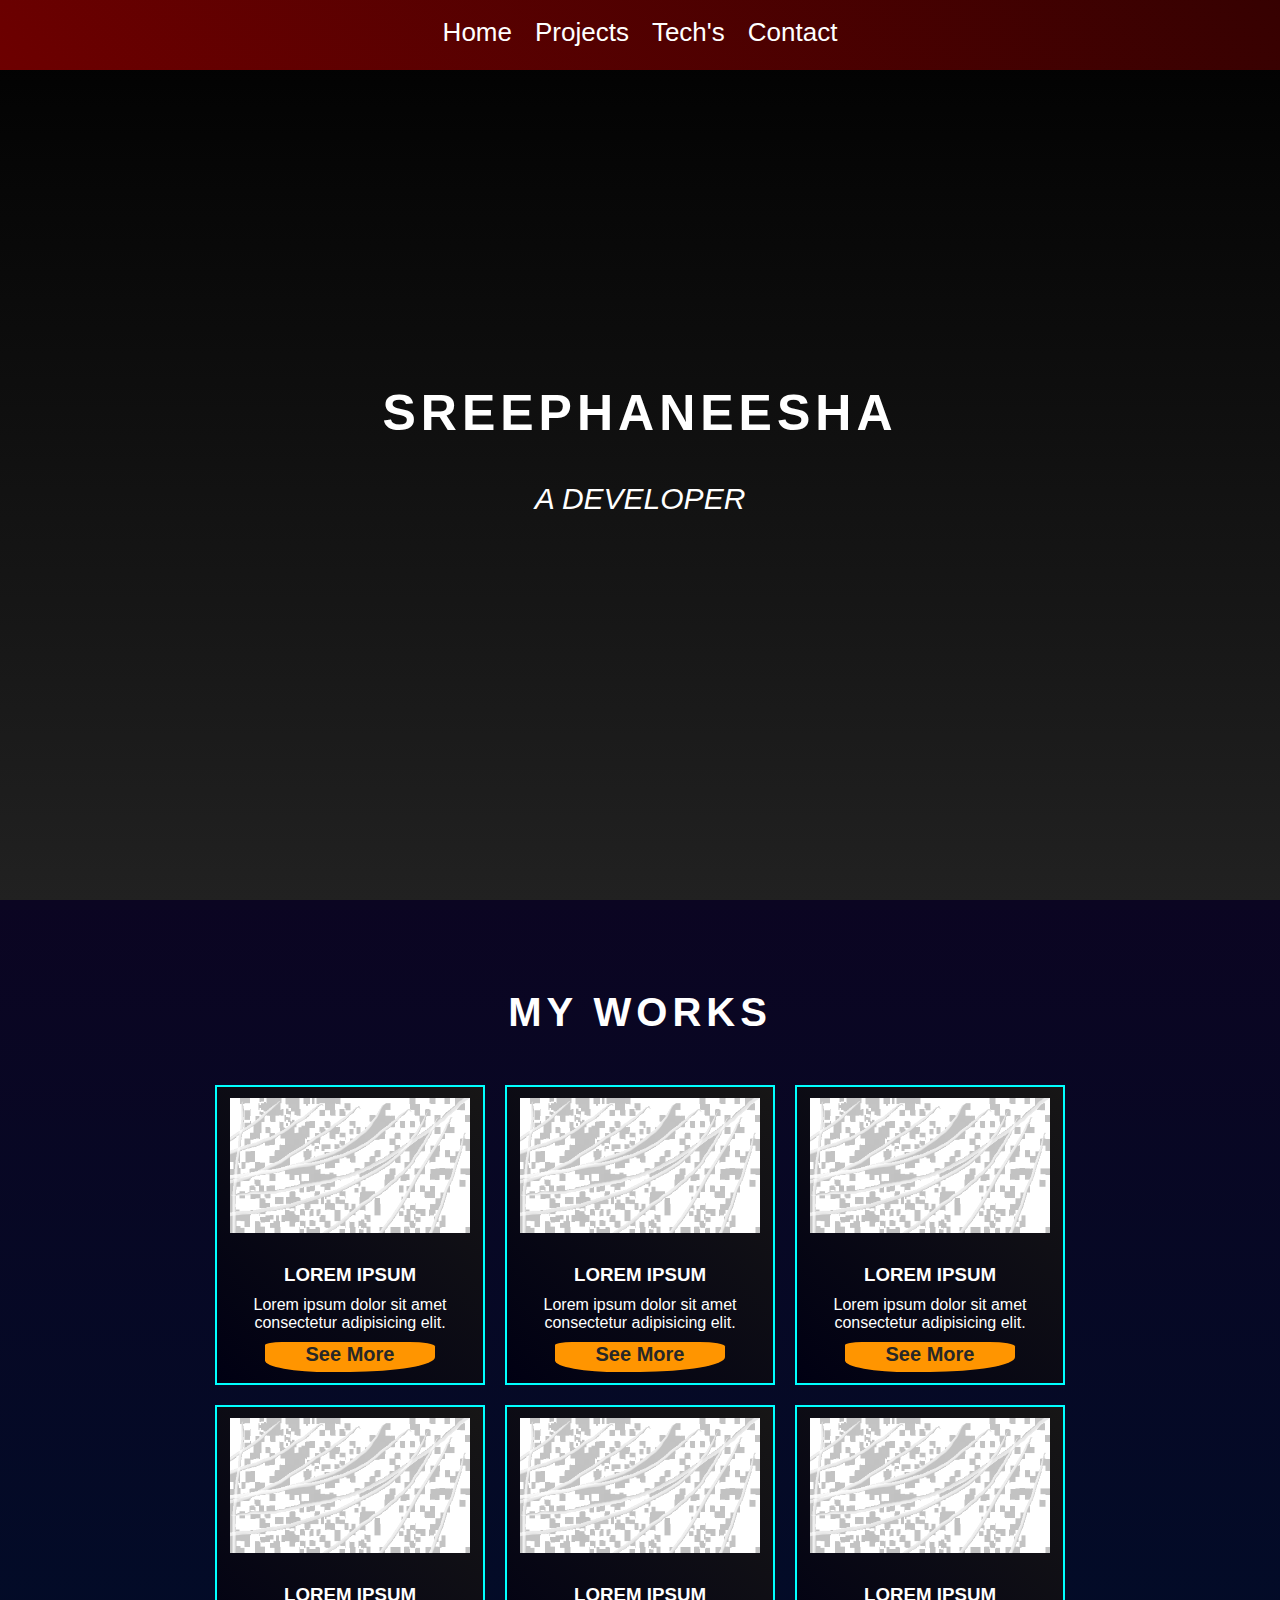
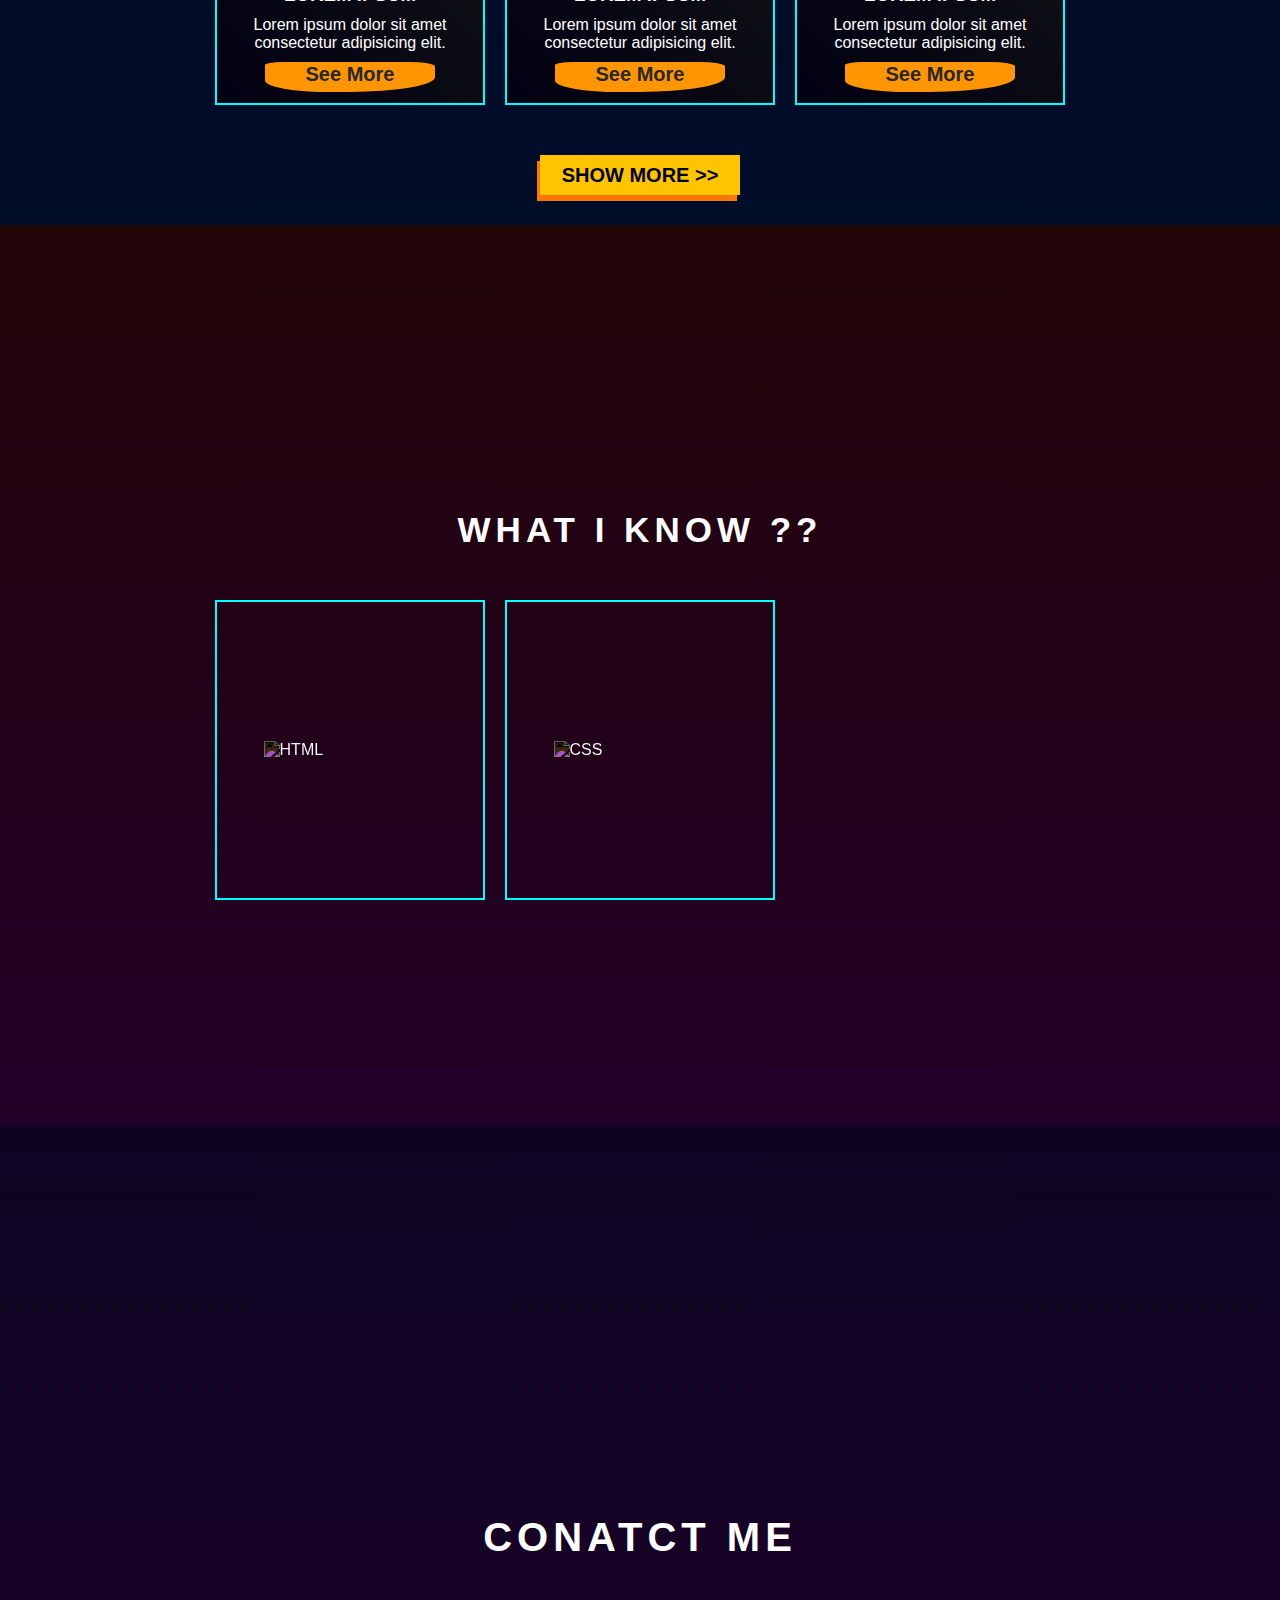
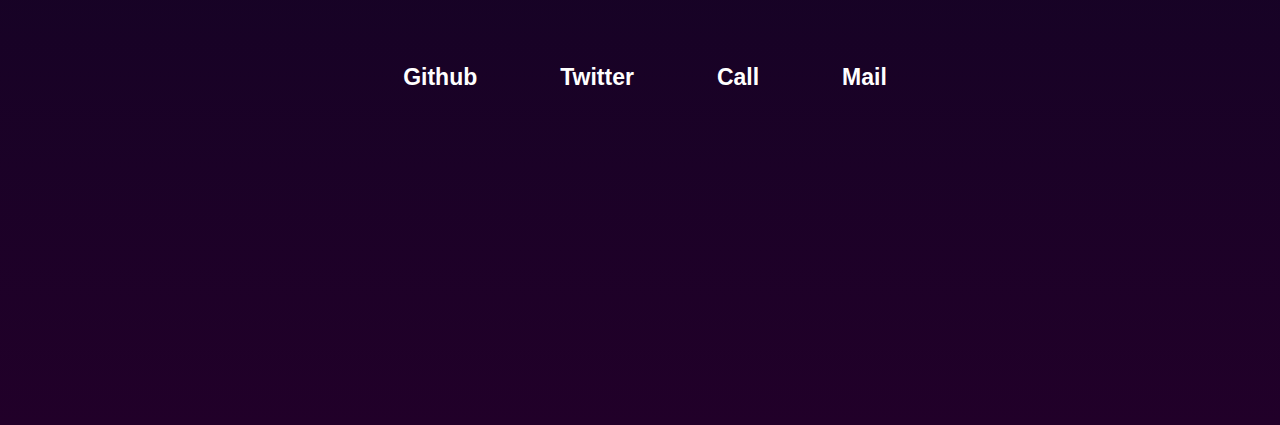
==== index.html @ a1362d05 "Initial commit" ====
<!DOCTYPE html>
<html lang="en">

<head>
    <meta charset="UTF-8">
    <meta name="viewport" content="width=device-width, initial-scale=1.0">
    <title>Portfolio</title>
    <link rel="stylesheet" href="styles.css">
    <link rel="stylesheet" href="https://use.fontawesome.com/releases/v5.8.2/css/all.css"
        integrity="sha384-oS3vJWv+0UjzBfQzYUhtDYW+Pj2yciDJxpsK1OYPAYjqT085Qq/1cq5FLXAZQ7Ay" crossorigin="anonymous">
</head>

<body>
    <header id="header">
        <nav id="navbar">
            <ul>
                <li><a href="#welcome-section">Home</a></li>
                <li><a href="#projects">Projects</a></li>
                <li><a href="#tech-stack">Tech's</a></li>
                <li><a href="#profile">Contact</a></li>
            </ul>
        </nav>

    </header>

    <section id="welcome-section">
        <h1>SREEPHANEESHA</h1>
        <p>A DEVELOPER</p>
    </section>

    <section id="projects">
        <h2>MY WORKS</h2>
        <div id="works-grid">
            <div class="project-tile">
                <div class="project-img"><img src="proj.png" alt="projects"></div>
                <div class="proj-desc">
                    <h3>LOREM IPSUM</h3>
                    <p>Lorem ipsum dolor sit amet consectetur adipisicing elit.</p>
                    <a href="#"><button class="projbtn">See More</button></a>
                </div>
            </div>
            <div class="project-tile">
                <div class="project-img"><img src="proj.png" alt="projects"></div>
                <div class="proj-desc">
                    <h3>LOREM IPSUM</h3>
                    <p>Lorem ipsum dolor sit amet consectetur adipisicing elit.</p>
                    <a href="#"><button class="projbtn">See More</button></a>
                </div>
            </div>
            <div class="project-tile">
                <div class="project-img"><img src="proj.png" alt="projects"></div>
                <div class="proj-desc">
                    <h3>LOREM IPSUM</h3>
                    <p>Lorem ipsum dolor sit amet consectetur adipisicing elit.</p>
                    <a href="#"><button class="projbtn">See More</button></a>
                </div>
            </div>
            <div class="project-tile">
                <div class="project-img"><img src="proj.png" alt="projects"></div>
                <div class="proj-desc">
                    <h3>LOREM IPSUM</h3>
                    <p>Lorem ipsum dolor sit amet consectetur adipisicing elit.</p>
                    <a href="#"><button class="projbtn">See More</button></a>
                </div>
            </div>
            <div class="project-tile">
                <div class="project-img"><img src="proj.png" alt="projects"></div>
                <div class="proj-desc">
                    <h3>LOREM IPSUM</h3>
                    <p>Lorem ipsum dolor sit amet consectetur adipisicing elit.</p>
                    <a href="#"><button class="projbtn">See More</button></a>
                </div>
            </div>
            <div class="project-tile">
                <div class="project-img"><img src="proj.png" alt="projects"></div>
                <div class="proj-desc">
                    <h3>LOREM IPSUM</h3>
                    <p>Lorem ipsum dolor sit amet consectetur adipisicing elit.</p>
                    <a href="#"><button class="projbtn">See More</button></a>
                </div>
            </div>
        </div>
        <a href="https://github.com/sreephaneesha29?tab=projects" target="_blank"><button class="btn">SHOW MORE
                &gt;&gt;</button></a>
    </section>

    <section id="tech-stack">
        <h2>WHAT I KNOW ??</h2>
        <div id="stacks">
            <div class="tech">
                <div class="tech-img"><img
                        src="https://upload.wikimedia.org/wikipedia/commons/thumb/6/61/HTML5_logo_and_wordmark.svg/1200px-HTML5_logo_and_wordmark.svg.png"
                        alt="HTML" loading="lazy"></div>
                <div class="tech-name">
                    <h3>HTML</h3>
                </div>
            </div>
            <div class="tech">
                <div class="tech-img"><img
                        src="https://upload.wikimedia.org/wikipedia/commons/thumb/d/d5/CSS3_logo_and_wordmark.svg/1200px-CSS3_logo_and_wordmark.svg.png"
                        alt="CSS" loading="lazy"></div>
                <div class="tech-name">
                    <h3>CSS</h3>
                </div>
            </div>

        </div>
    </section>

    <section id="profile">
        <h2>CONATCT ME</h2>
        <div id="contacts">
            <div class="icon"><i class="fab fa-github"></i><a href="https://github.com/sreephaneesha29"
                    id="profile-link" target="_blank">Github</a></div>
            <div class="icon"><i class="fab fa-twitter"></i><a href="https://twitter.com/phaneesh2005">Twitter</a></div>
            <div class="icon"><i class="fas fa-mobile-alt"></i><a href="tel:+917259549529">Call</a></div>
            <div class="icon"><i class="fas fa-at"></i><a href="mailto:sreephaneesha2005@gmail.com">Mail</a></div>
        </div>
    </section>

</body>

</html>
---- styles.css ----
*{
margin:0;
padding:0;
box-sizing:border-box;
font-family: sans-serif;
scroll-behavior: smooth;
}

#navbar{
    display: flex;
    justify-content: center;
    align-items: center;
height: 100%;
width: 100%;
}
#navbar ul{
    display: flex;
    justify-content: center;
    align-items: center;
    font-size: 26px;
    gap: 23px;
}
#header{
    position: fixed;
    width: 100%;
    top: 0;
    z-index: 10;
    height: 70px;
    background: linear-gradient(45deg,rgb(109, 0, 0),rgb(54, 1, 1));
}
#navbar ul li{
    list-style: none;
}
 a{
    color: white;
    text-decoration: none;
}
#navbar a::after{
    content: "";
    height:6px;
    display: block;
    width: 0%;
    background: linear-gradient(rgb(113, 237, 113),rgb(0, 61, 0));
    transition: width 0.5s ease-in-out;
    
}
#navbar a:hover::after{
    width: 100%;
    transition: width 0.3s ease-in-out;

}
#welcome-section{
 background:linear-gradient(180deg,black,rgb(33, 33, 33));
 height: 100vh;
        display: flex;
        justify-content: center;
        align-items: center;
        flex-direction: column;
        gap: 40px;
 
}
#welcome-section h1{
    color: white;
    font-size: 50px;
    letter-spacing: 5px;
}
#welcome-section p{
    color: white;
    font-size: 30px;
   font-style: italic;
}
#projects{
    background:linear-gradient(180deg,rgb(11, 5, 34),rgb(0, 13, 41));
 min-height: 100vh;
 padding-top: 90px;
padding-bottom: 30px;
 display: flex;
 justify-content: center;
 align-items: center;
 flex-direction: column;
 gap: 50px;
}
#projects h2{
    color: white;
    font-size: 40px;
    letter-spacing: 5px;
}
#works-grid{
    display: grid;
 place-items: center center;
 grid-template-columns:repeat(3,1fr);
 gap: 20px;
 
}
.project-tile{
    height: 300px;
    width: 270px;
    background: linear-gradient(45deg,rgb(0, 0, 19),rgb(23, 22, 22));
    border: 2px solid cyan;
   display: flex;
   flex-direction: column;
   justify-content: space-evenly;
   align-items: center;
   gap: 20px;
}
.project-tile:hover{
    box-shadow: 2px -1px 6px 1px lightgreen;
}
.project-img{
    width: 100%;
    display: flex;
    justify-content: center;
   align-items: center;
}
.project-img img{
width: 90%;
aspect-ratio: 16/9;
}
.proj-desc{
    color: white;
    display: flex;
   flex-direction: column;
   justify-content: center;
  align-items:center;
  text-align: center;
  gap: 10px;
  width: 100%;
}
.projbtn{
    width: 170px;
    height: 30px;
    background-color: rgb(255, 149, 0);
    border: none;
    border-radius: 10% 15% 50% 38%;
    font-size: 20px;
    padding-bottom: 5px;
    cursor: pointer;
    transition: border-radius 0.2s ease-out;
    color: rgb(39, 39, 39);
    font-weight: 600;
}
.projbtn:hover{
    border-radius: 40% 20% 30% 5%;
}
#tech-stack{
    background:linear-gradient(180deg,rgb(34, 5, 7),rgb(34, 0, 41));
    min-height: 100vh;
    padding-top: 90px;
    padding-bottom: 30px;
    display: flex;
    justify-content: center;
    align-items: center;
    flex-direction: column;
    gap: 50px;
}

#tech-stack h2{
    color: white;
    font-size: 35px;
    letter-spacing: 5px;
    text-align: center;
}
#stacks{
    display: grid;
    place-items: center center;
    grid-template-columns:repeat(3,1fr);
    gap: 20px;
}
.tech{
    height: 300px;
    width: 270px;
    border: 2px solid cyan;
   position: relative;
}
.tech:hover{
    box-shadow: 2px -1px 6px 1px lightgreen;
}
.tech-img{
    display:grid;
    place-items: center center;
    width: 100%;
    height: 100%;
}
.tech-img img{
    width: 65%;
    filter: invert(1);
}
.tech-name{
position: absolute;
color: white;
font-size: 25px;
text-align: center;
width: 100%;
background: rgb(5, 5, 5);
bottom: 0;
transition: all 0.2s ease-in-out;
visibility: hidden;
}

.tech:hover .tech-name{
 visibility: visible;
    transition: all 0.5s ease-in-out;
}
#profile{
    background:linear-gradient(180deg,rgb(12, 5, 34),rgb(33, 0, 41));
    min-height: 100vh;
    padding-top: 90px;
    padding-bottom: 30px;
    display: flex;
    justify-content: center;
    align-items: center;
    flex-direction: column;
    gap: 100px;
}
.btn{
    border: none;
    width: 200px;
    height: 40px;
    font-size: 20px;
    font-weight: 600;
    background-color: rgb(255, 196, 0);
    transition: box-shadow 0.22s ease-in-out;
    box-shadow: -3px 6px 0px 0px rgb(255 118 0);
}
.btn:hover{
    background-color: rgb(230, 176, 0);
}
.btn:active{
    box-shadow: none;
}
#profile h2{
    color: white;
    font-size: 40px;
    letter-spacing: 5px;
}
#contacts{
    display: flex;
    justify-content: center;
    align-items: center;
    gap: 65px;

}
.icon{
padding: 4px;
color: white;
font-weight: 600;
gap: 10px;
font-size: 23px;
display: flex;
align-items: center;
justify-content: center;
}
.icon:hover{
    transform: translateY(10px);
    transition: transform 0.2s ease-in-out;
}
@media only screen and (max-width:900px){
    #works-grid{
        grid-template-columns:repeat(2,1fr);
    }
    #stacks{
        grid-template-columns:repeat(2,1fr);
    }
}
@media only screen and (max-width:590px){
    #works-grid{
        grid-template-columns:repeat(1,1fr);
    }
    #stacks{
        grid-template-columns:repeat(1,1fr);
    }
    #welcome-section h1{
        font-size: 30px;
    }
    #navbar ul{
        font-size: 20px;
    }
    #contacts{
        flex-direction: column;
        gap: 30px;
    }
}
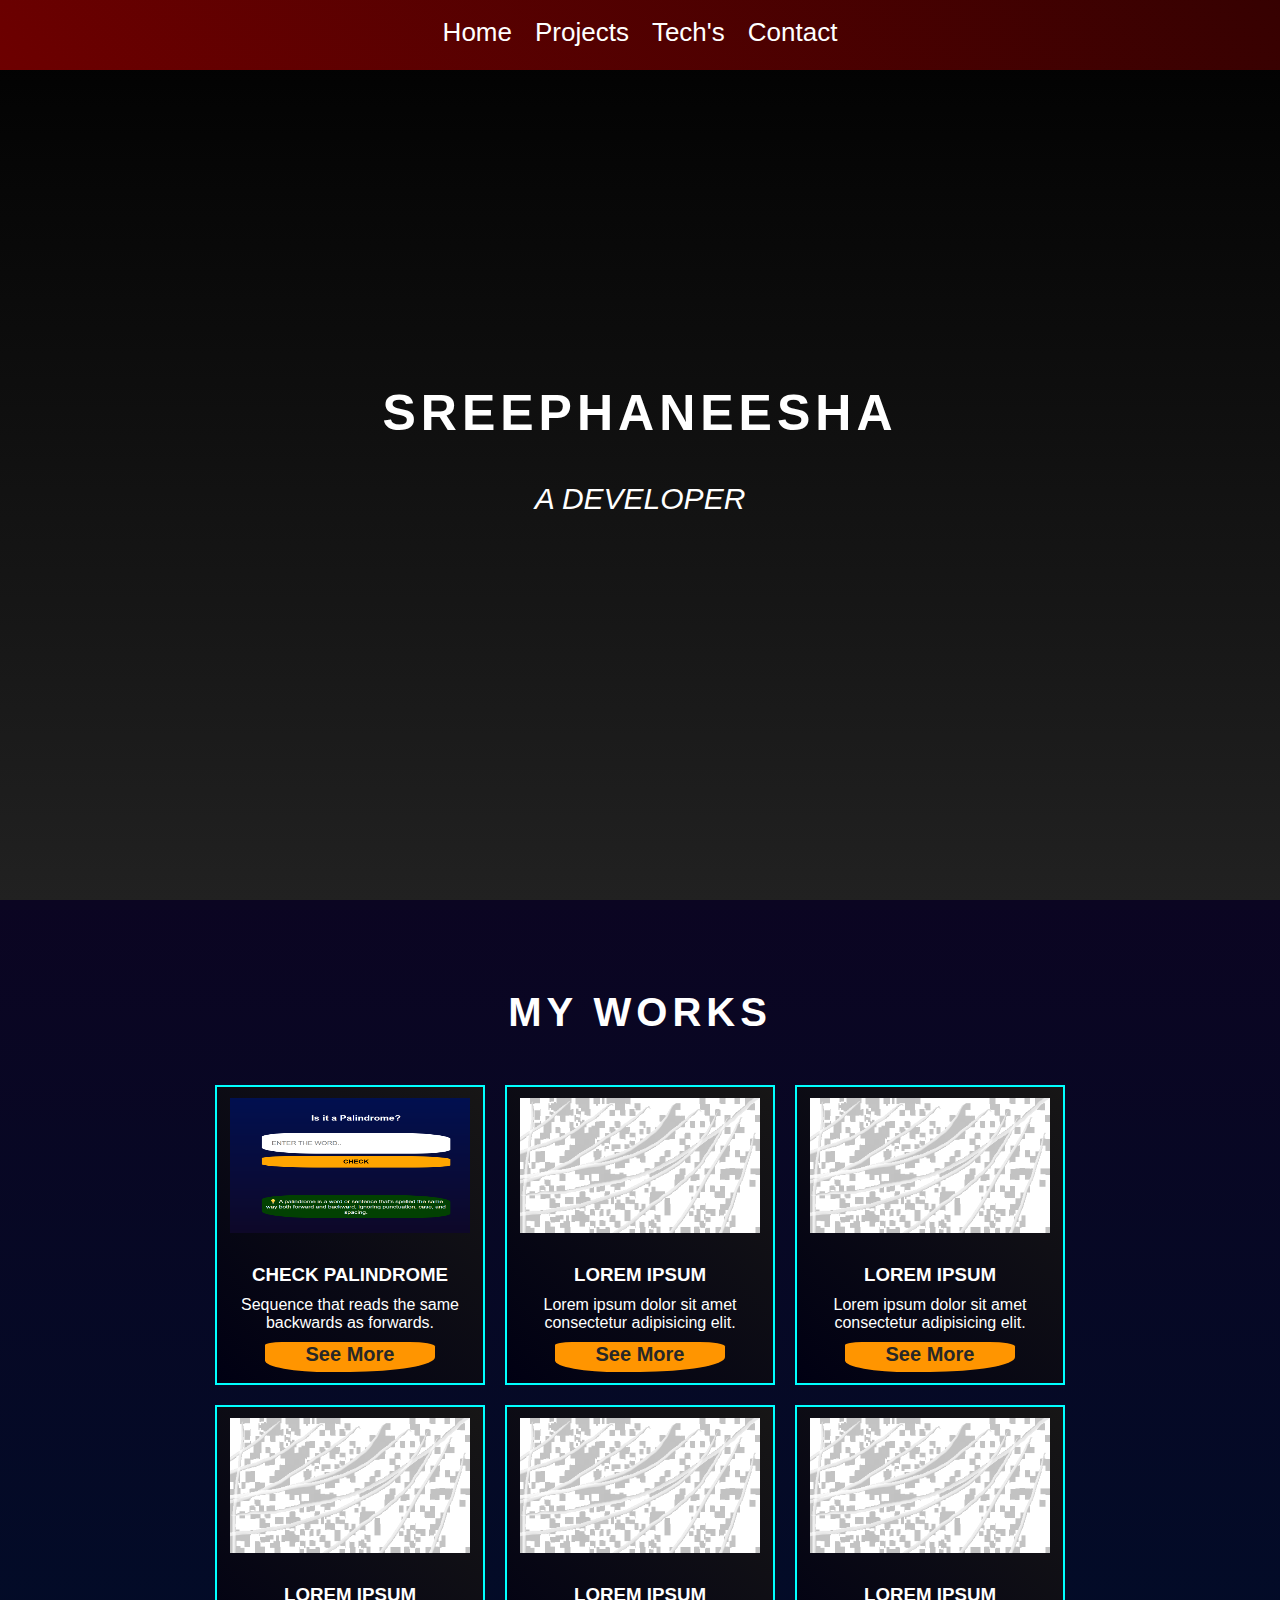
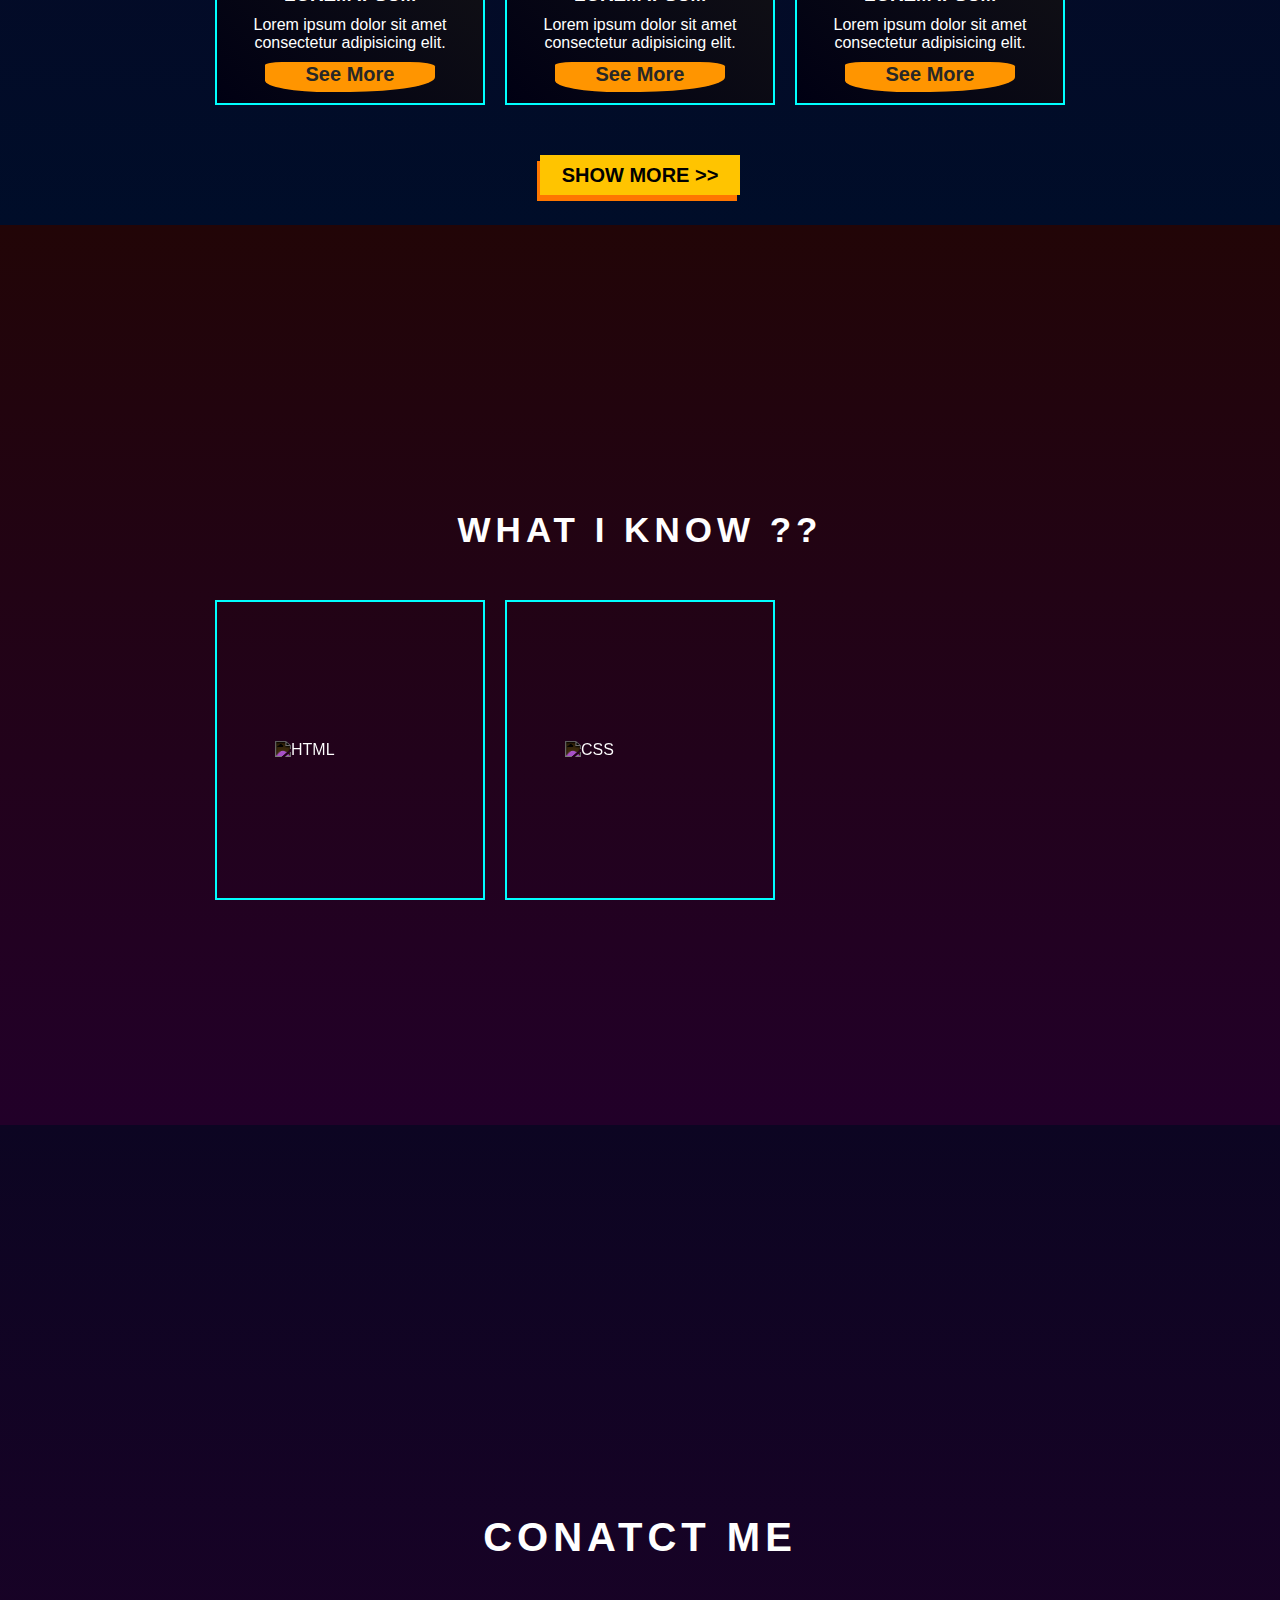
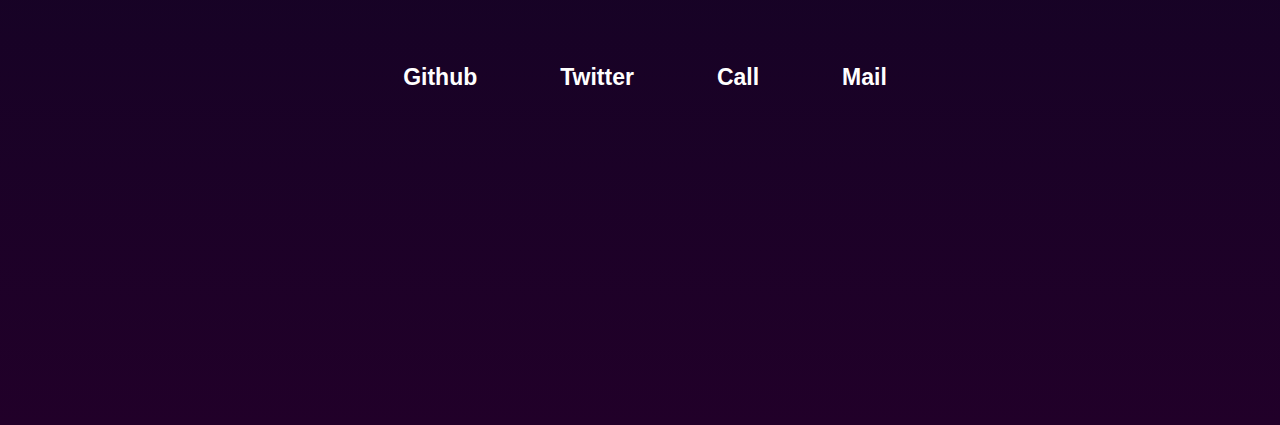
==== commit 5847e3b3: "updated" ====
--- a/index.html
+++ b/index.html
@@ -32,11 +32,11 @@
         <h2>MY WORKS</h2>
         <div id="works-grid">
             <div class="project-tile">
-                <div class="project-img"><img src="proj.png" alt="projects"></div>
+                <div class="project-img"><img src="pali.png" alt="projects"></div>
                 <div class="proj-desc">
-                    <h3>LOREM IPSUM</h3>
-                    <p>Lorem ipsum dolor sit amet consectetur adipisicing elit.</p>
-                    <a href="#"><button class="projbtn">See More</button></a>
+                    <h3>CHECK PALINDROME</h3>
+                    <p>Sequence that reads the same backwards as forwards.</p>
+                    <a href="https://palindrome-check-spk.vercel.app/"><button class="projbtn">See More</button></a>
                 </div>
             </div>
             <div class="project-tile">
@@ -92,7 +92,10 @@
                         src="https://upload.wikimedia.org/wikipedia/commons/thumb/6/61/HTML5_logo_and_wordmark.svg/1200px-HTML5_logo_and_wordmark.svg.png"
                         alt="HTML" loading="lazy"></div>
                 <div class="tech-name">
-                    <h3>HTML</h3>
+                    <a href="https://www.freecodecamp.org/certification/sreephaneesha2005/responsive-web-design"
+                        target="_blank">
+                        <h3>HTML</h3>
+                    </a>
                 </div>
             </div>
             <div class="tech">
@@ -100,7 +103,10 @@
                         src="https://upload.wikimedia.org/wikipedia/commons/thumb/d/d5/CSS3_logo_and_wordmark.svg/1200px-CSS3_logo_and_wordmark.svg.png"
                         alt="CSS" loading="lazy"></div>
                 <div class="tech-name">
-                    <h3>CSS</h3>
+                    <a href="https://www.freecodecamp.org/certification/sreephaneesha2005/responsive-web-design"
+                        target="_blank">
+                        <h3>CSS</h3>
+                    </a>
                 </div>
             </div>
 
--- a/styles.css
+++ b/styles.css
@@ -182,7 +182,7 @@
     height: 100%;
 }
 .tech-img img{
-    width: 65%;
+    width: 150px;
     filter: invert(1);
 }
 .tech-name{
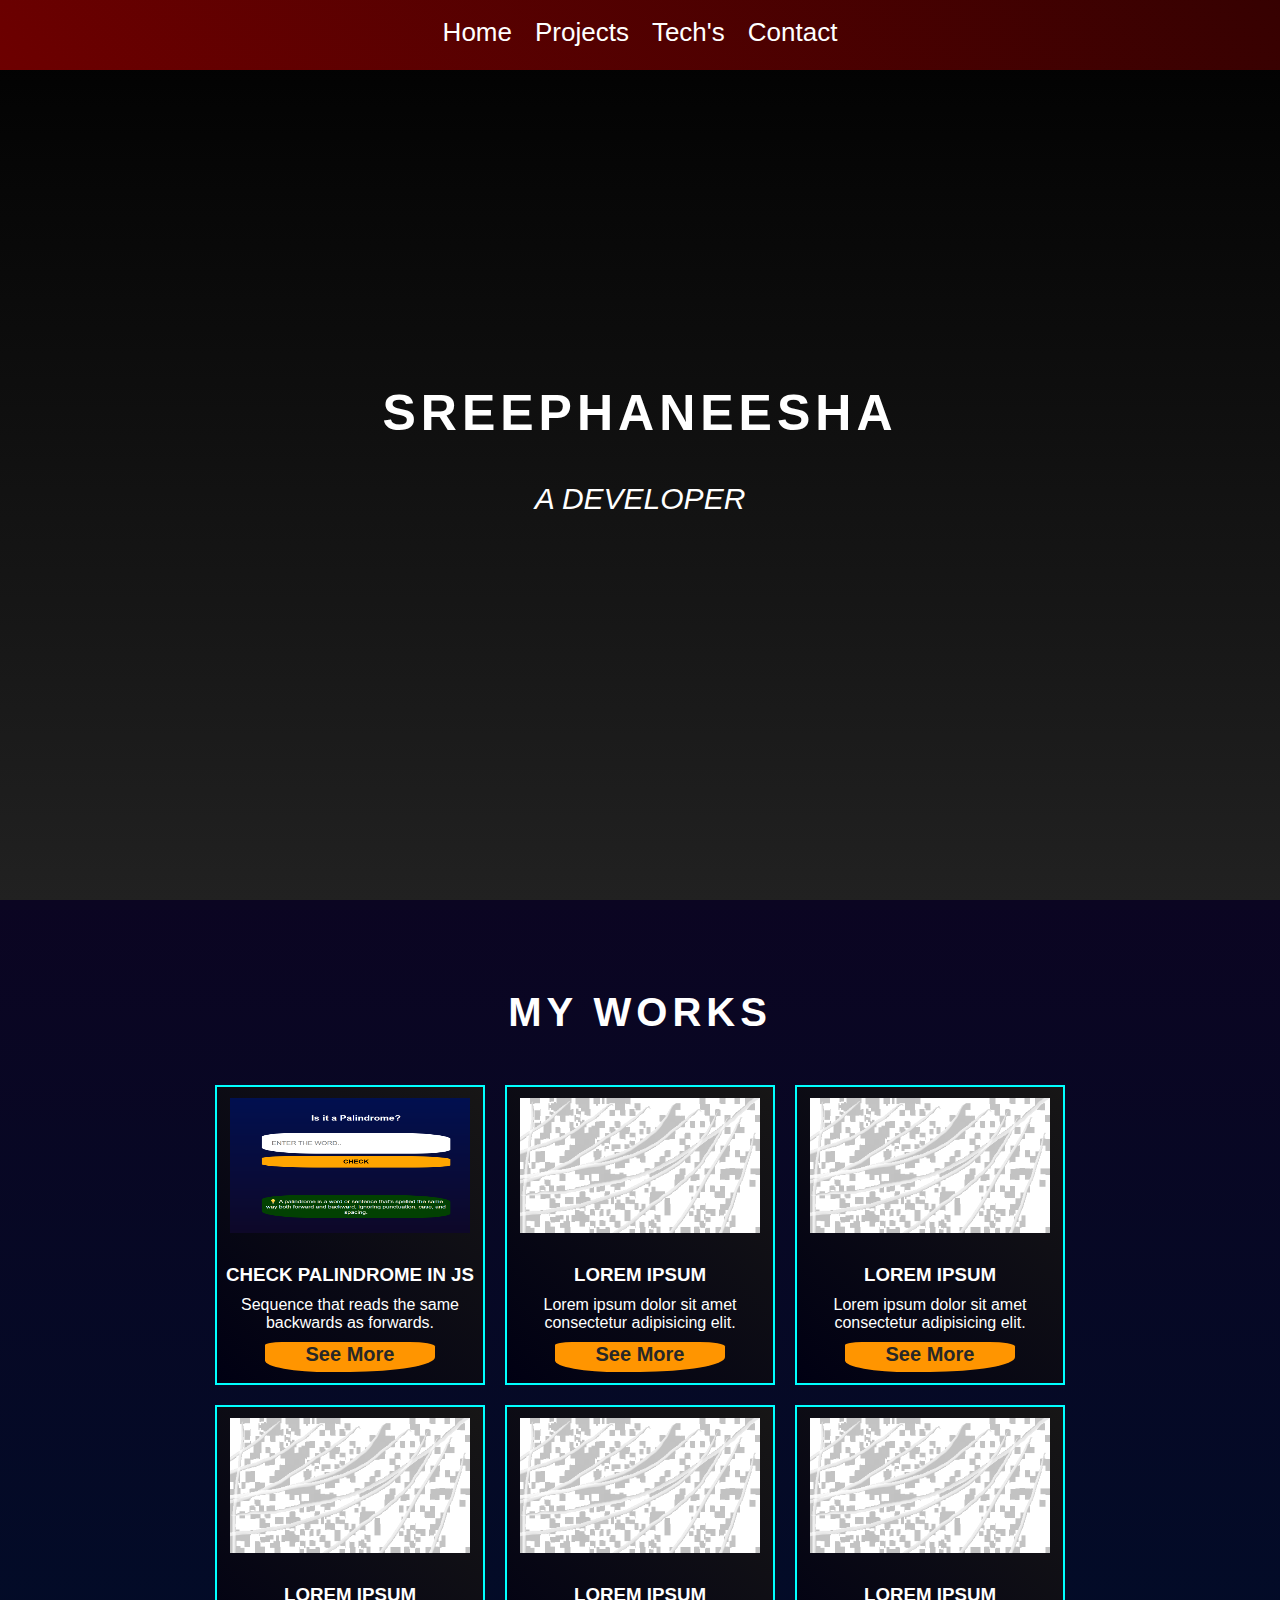
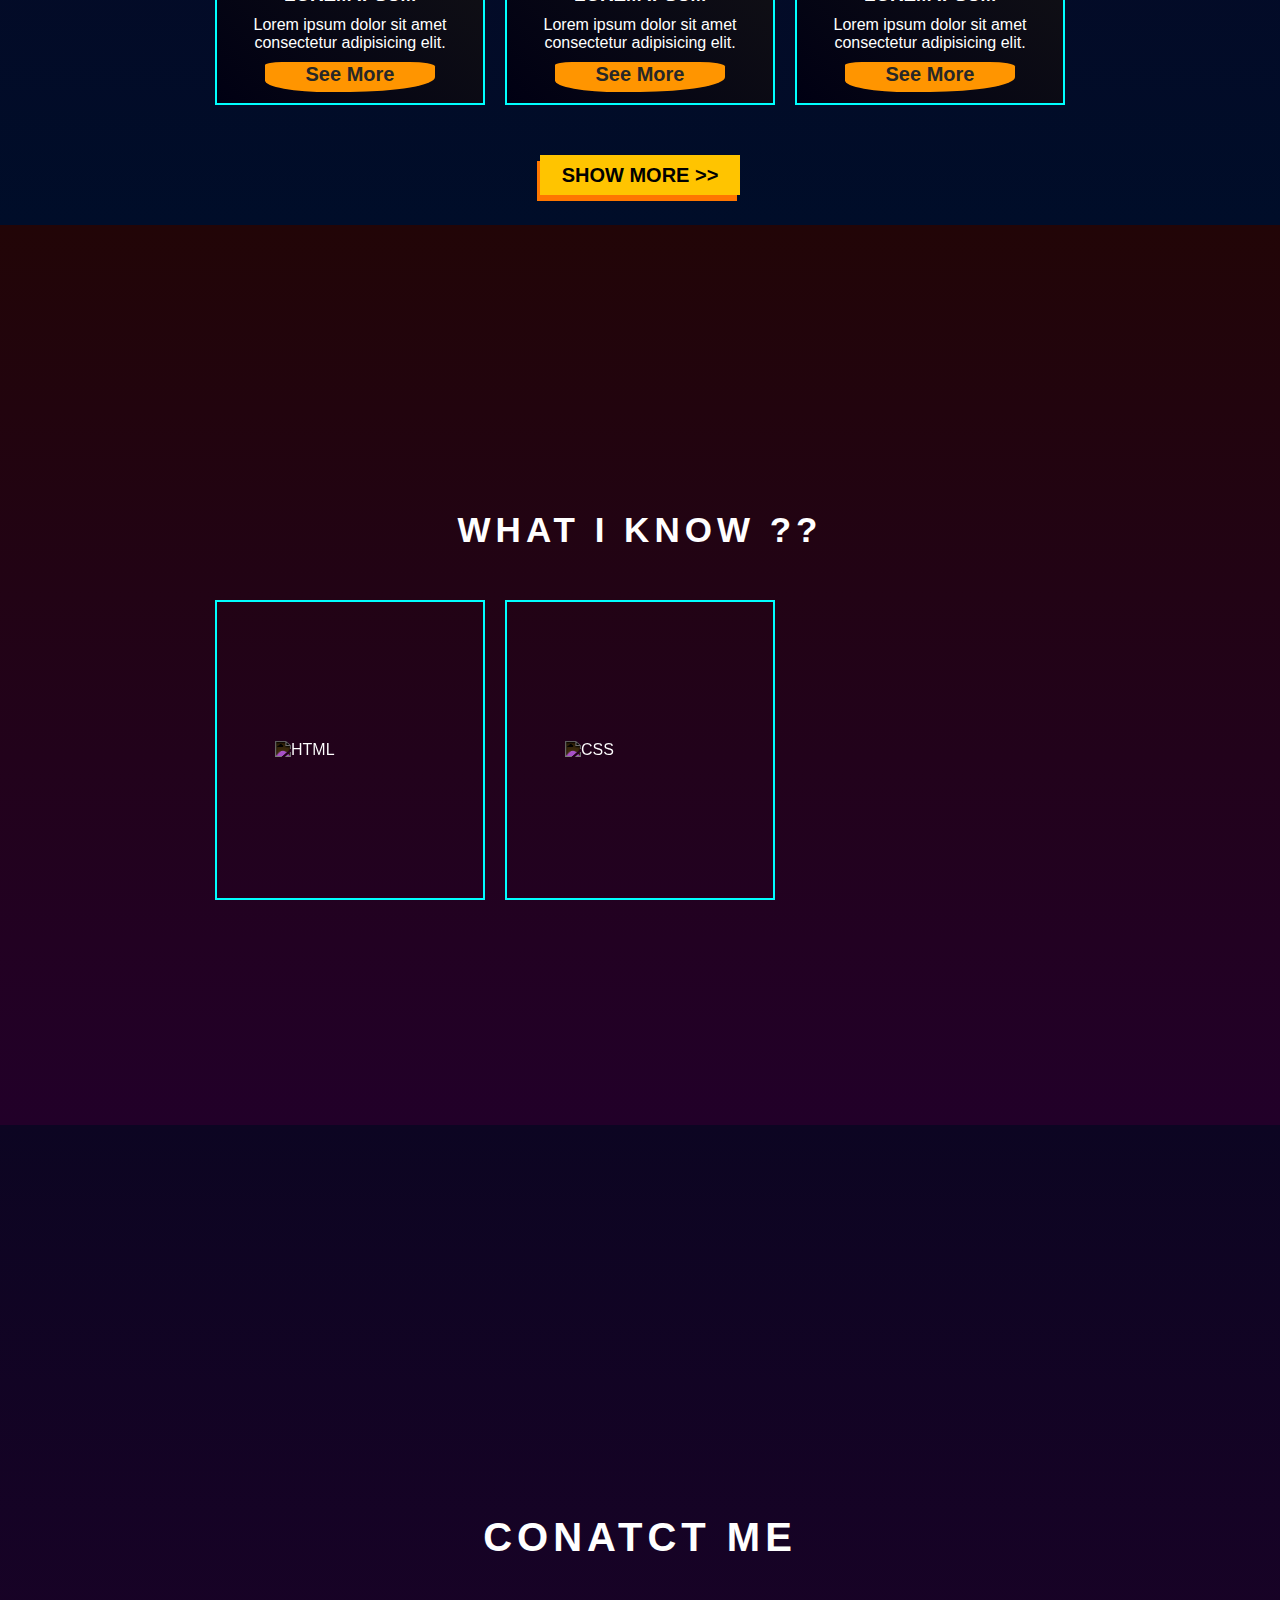
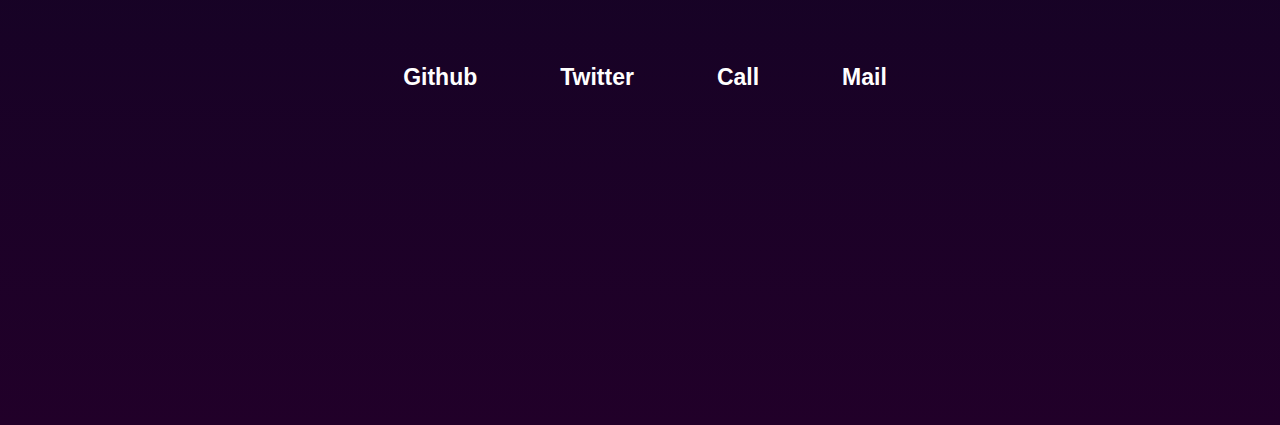
==== commit 80e6363f: "Update index.html" ====
--- a/index.html
+++ b/index.html
@@ -34,7 +34,7 @@
             <div class="project-tile">
                 <div class="project-img"><img src="pali.png" alt="projects"></div>
                 <div class="proj-desc">
-                    <h3>CHECK PALINDROME</h3>
+                    <h3>CHECK PALINDROME IN JS</h3>
                     <p>Sequence that reads the same backwards as forwards.</p>
                     <a href="https://palindrome-check-spk.vercel.app/"><button class="projbtn">See More</button></a>
                 </div>
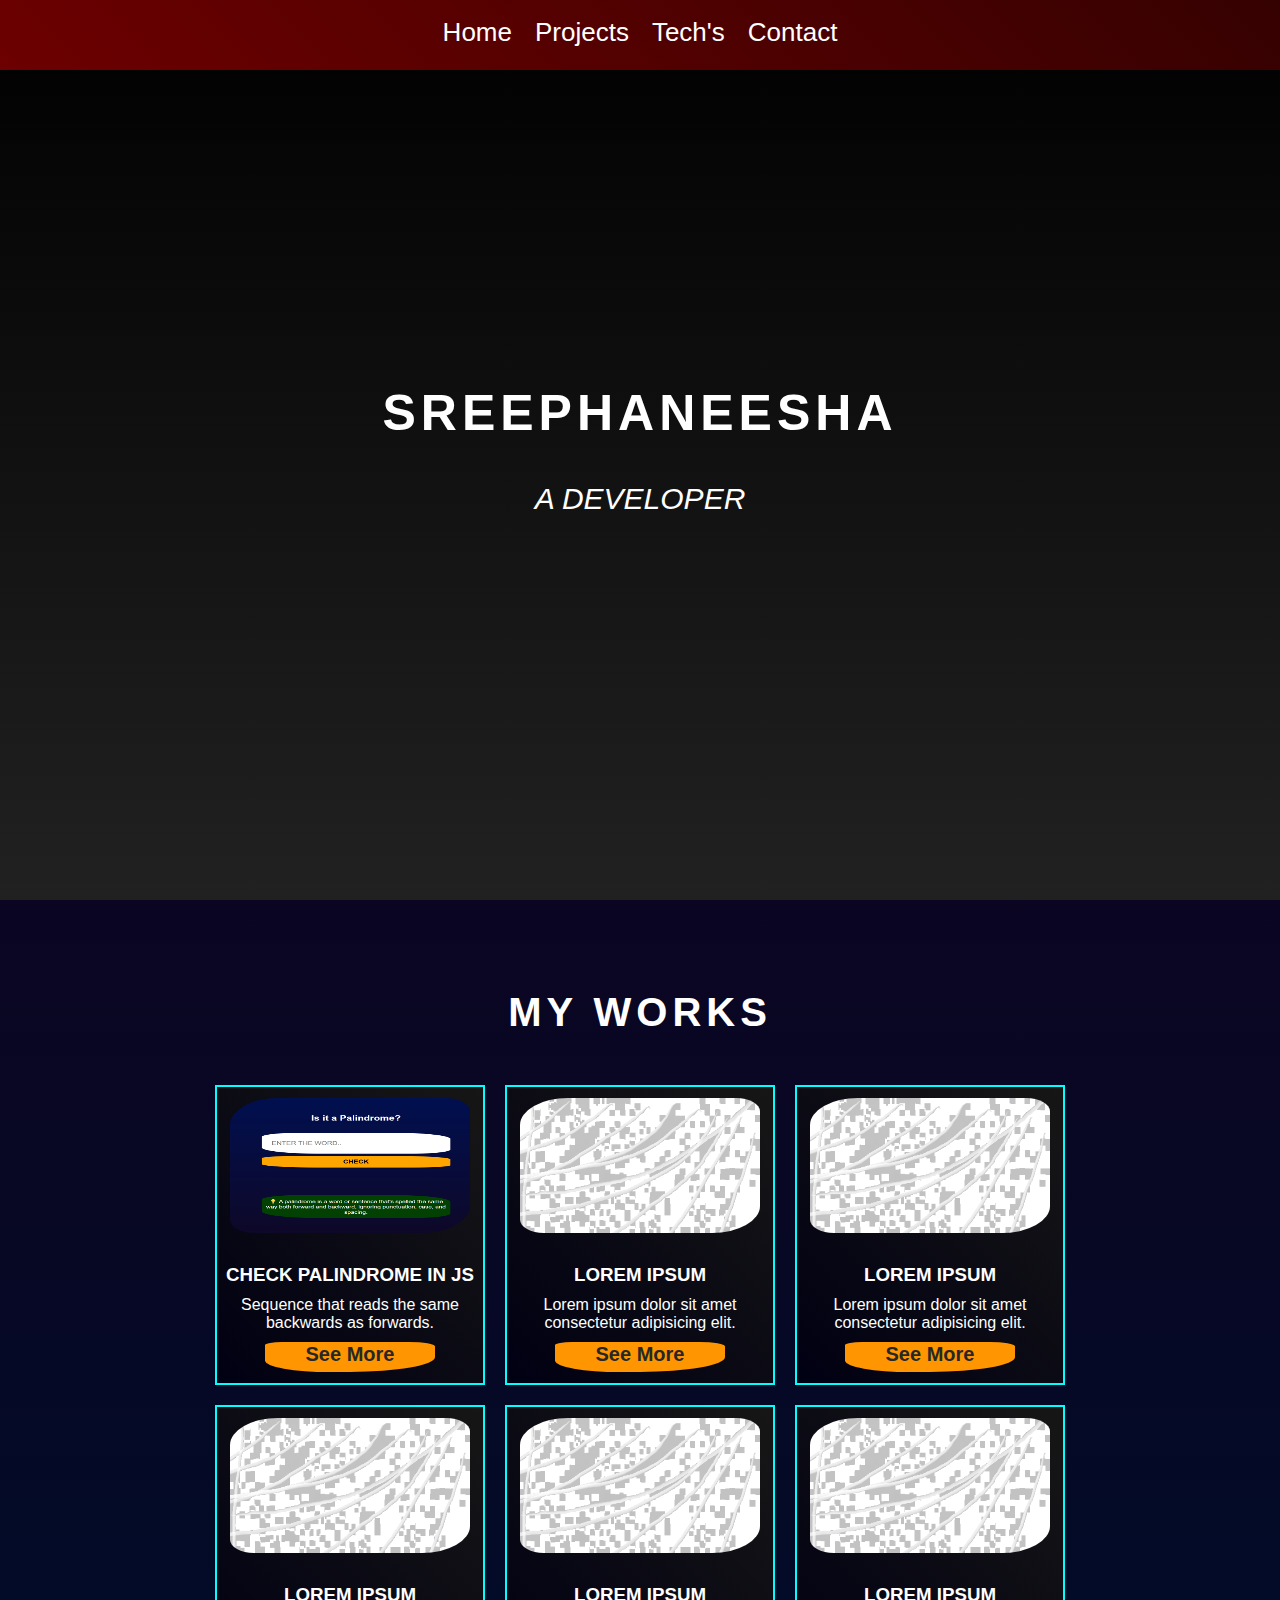
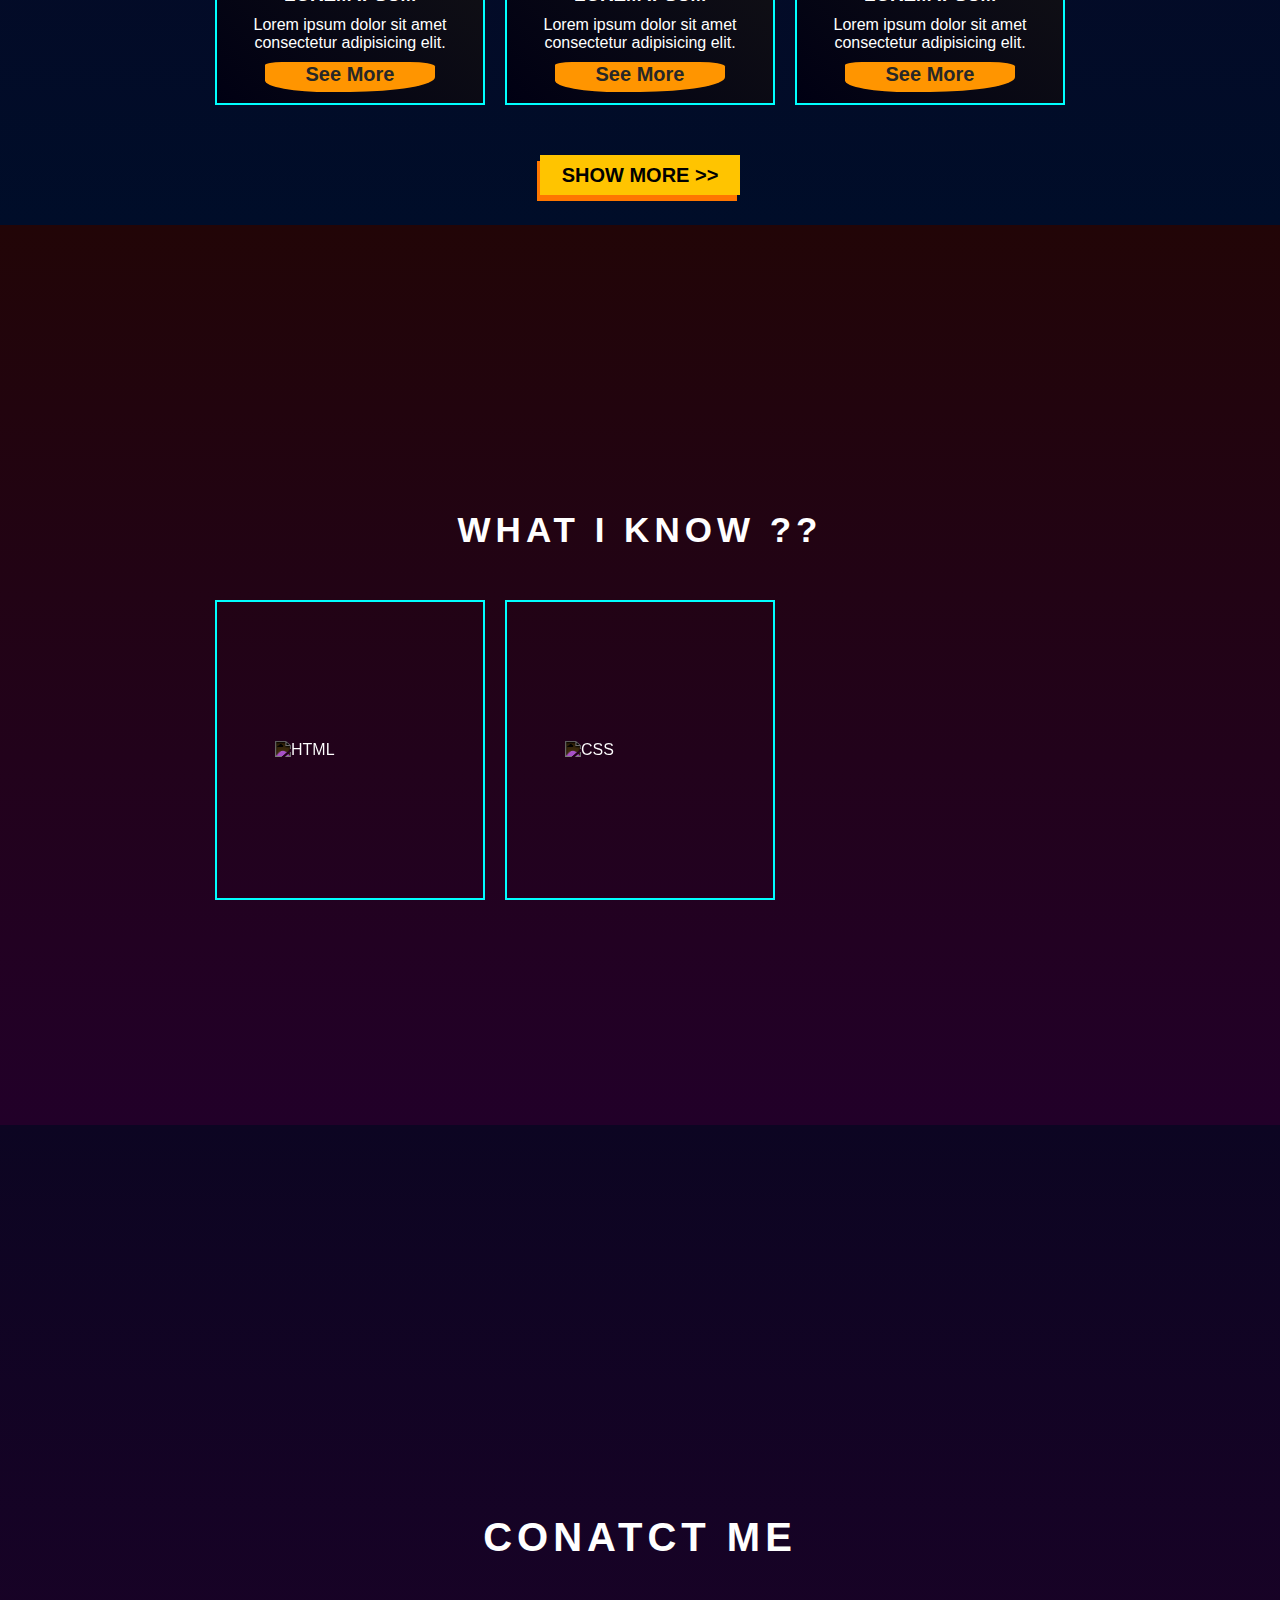
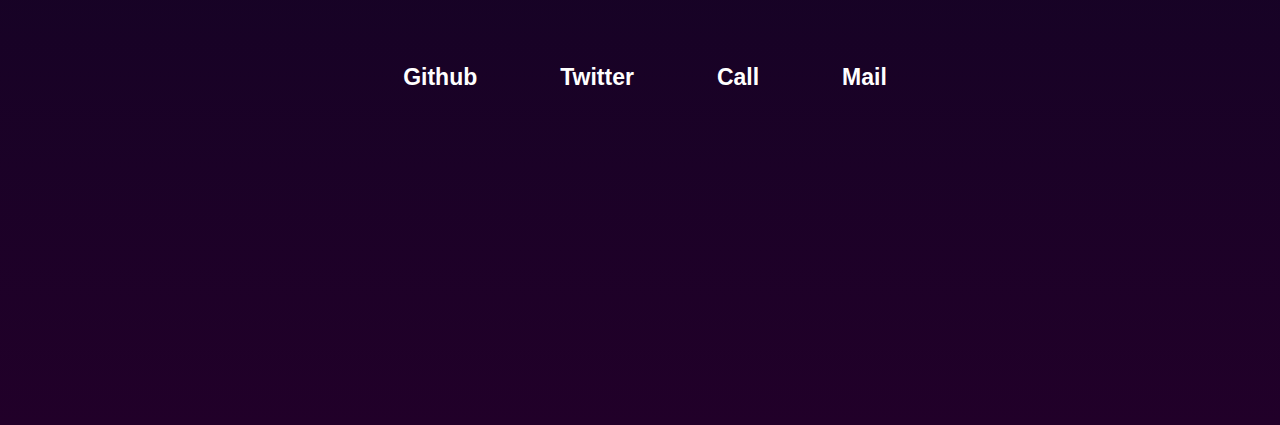
==== commit 133abc23: "Update index.html" ====
--- a/index.html
+++ b/index.html
@@ -39,6 +39,7 @@
                     <a href="https://palindrome-check-spk.vercel.app/"><button class="projbtn">See More</button></a>
                 </div>
             </div>
+
             <div class="project-tile">
                 <div class="project-img"><img src="proj.png" alt="projects"></div>
                 <div class="proj-desc">
@@ -47,6 +48,7 @@
                     <a href="#"><button class="projbtn">See More</button></a>
                 </div>
             </div>
+
             <div class="project-tile">
                 <div class="project-img"><img src="proj.png" alt="projects"></div>
                 <div class="proj-desc">
@@ -55,6 +57,7 @@
                     <a href="#"><button class="projbtn">See More</button></a>
                 </div>
             </div>
+            
             <div class="project-tile">
                 <div class="project-img"><img src="proj.png" alt="projects"></div>
                 <div class="proj-desc">
--- a/styles.css
+++ b/styles.css
@@ -115,6 +115,7 @@
 .project-img img{
 width: 90%;
 aspect-ratio: 16/9;
+border-radius: 20% 10%;
 }
 .proj-desc{
     color: white;
